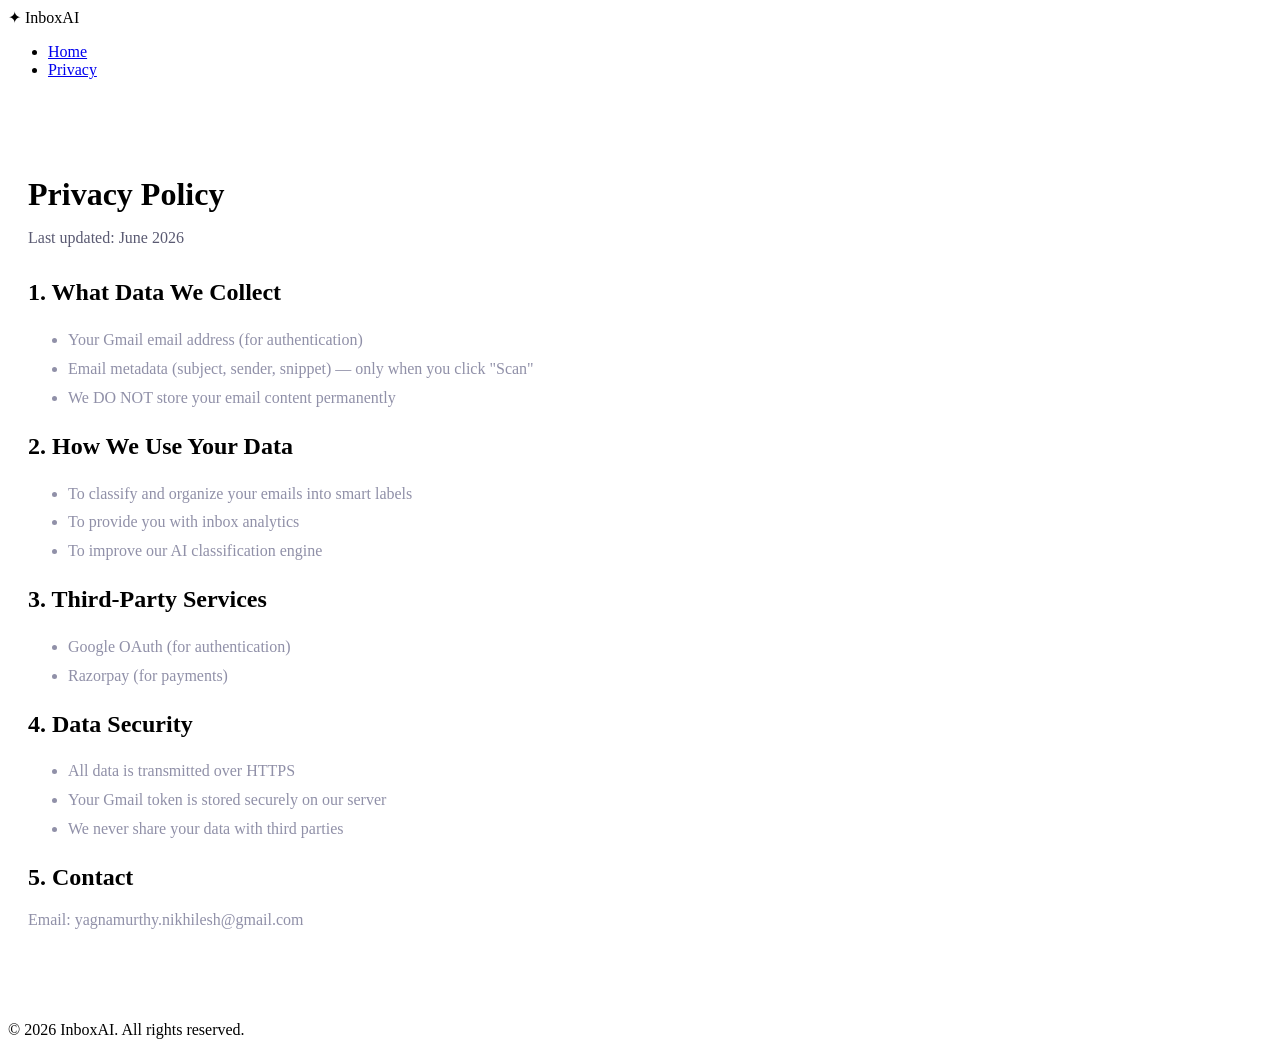
==== privacy.html @ 14af1d56 "Add files via upload" ====
<!DOCTYPE html>
<html lang="en">
<head>
    <meta charset="UTF-8" />
    <meta name="viewport" content="width=device-width, initial-scale=1.0" />
    <title>Privacy Policy — InboxAI</title>
    <link rel="stylesheet" href="styles.css" />
</head>
<body>

    <nav class="navbar">
        <div class="container">
            <div class="nav-brand">
                <span class="logo-mark">✦</span>
                <span class="logo-text">InboxAI</span>
            </div>
            <ul class="nav-links">
                <li><a href="index.html">Home</a></li>
                <li><a href="privacy.html">Privacy</a></li>
            </ul>
        </div>
    </nav>

    <div class="container" style="padding: 60px 20px; max-width: 700px;">
        <h1 style="font-size: 32px; margin-bottom: 8px;">Privacy Policy</h1>
        <p style="color: #5a5a72; margin-bottom: 32px;">Last updated: June 2026</p>

        <h2>1. What Data We Collect</h2>
        <ul style="color: #9090a8; line-height: 1.8; margin-bottom: 20px;">
            <li>Your Gmail email address (for authentication)</li>
            <li>Email metadata (subject, sender, snippet) — only when you click "Scan"</li>
            <li>We DO NOT store your email content permanently</li>
        </ul>

        <h2>2. How We Use Your Data</h2>
        <ul style="color: #9090a8; line-height: 1.8; margin-bottom: 20px;">
            <li>To classify and organize your emails into smart labels</li>
            <li>To provide you with inbox analytics</li>
            <li>To improve our AI classification engine</li>
        </ul>

        <h2>3. Third-Party Services</h2>
        <ul style="color: #9090a8; line-height: 1.8; margin-bottom: 20px;">
            <li>Google OAuth (for authentication)</li>
            <li>Razorpay (for payments)</li>
        </ul>

        <h2>4. Data Security</h2>
        <ul style="color: #9090a8; line-height: 1.8; margin-bottom: 20px;">
            <li>All data is transmitted over HTTPS</li>
            <li>Your Gmail token is stored securely on our server</li>
            <li>We never share your data with third parties</li>
        </ul>

        <h2>5. Contact</h2>
        <p style="color: #9090a8;">Email: yagnamurthy.nikhilesh@gmail.com</p>
    </div>

    <footer class="footer">
        <div class="container">
            <div class="footer-bottom">
                <p>&copy; 2026 InboxAI. All rights reserved.</p>
            </div>
        </div>
    </footer>

</body>
</html>
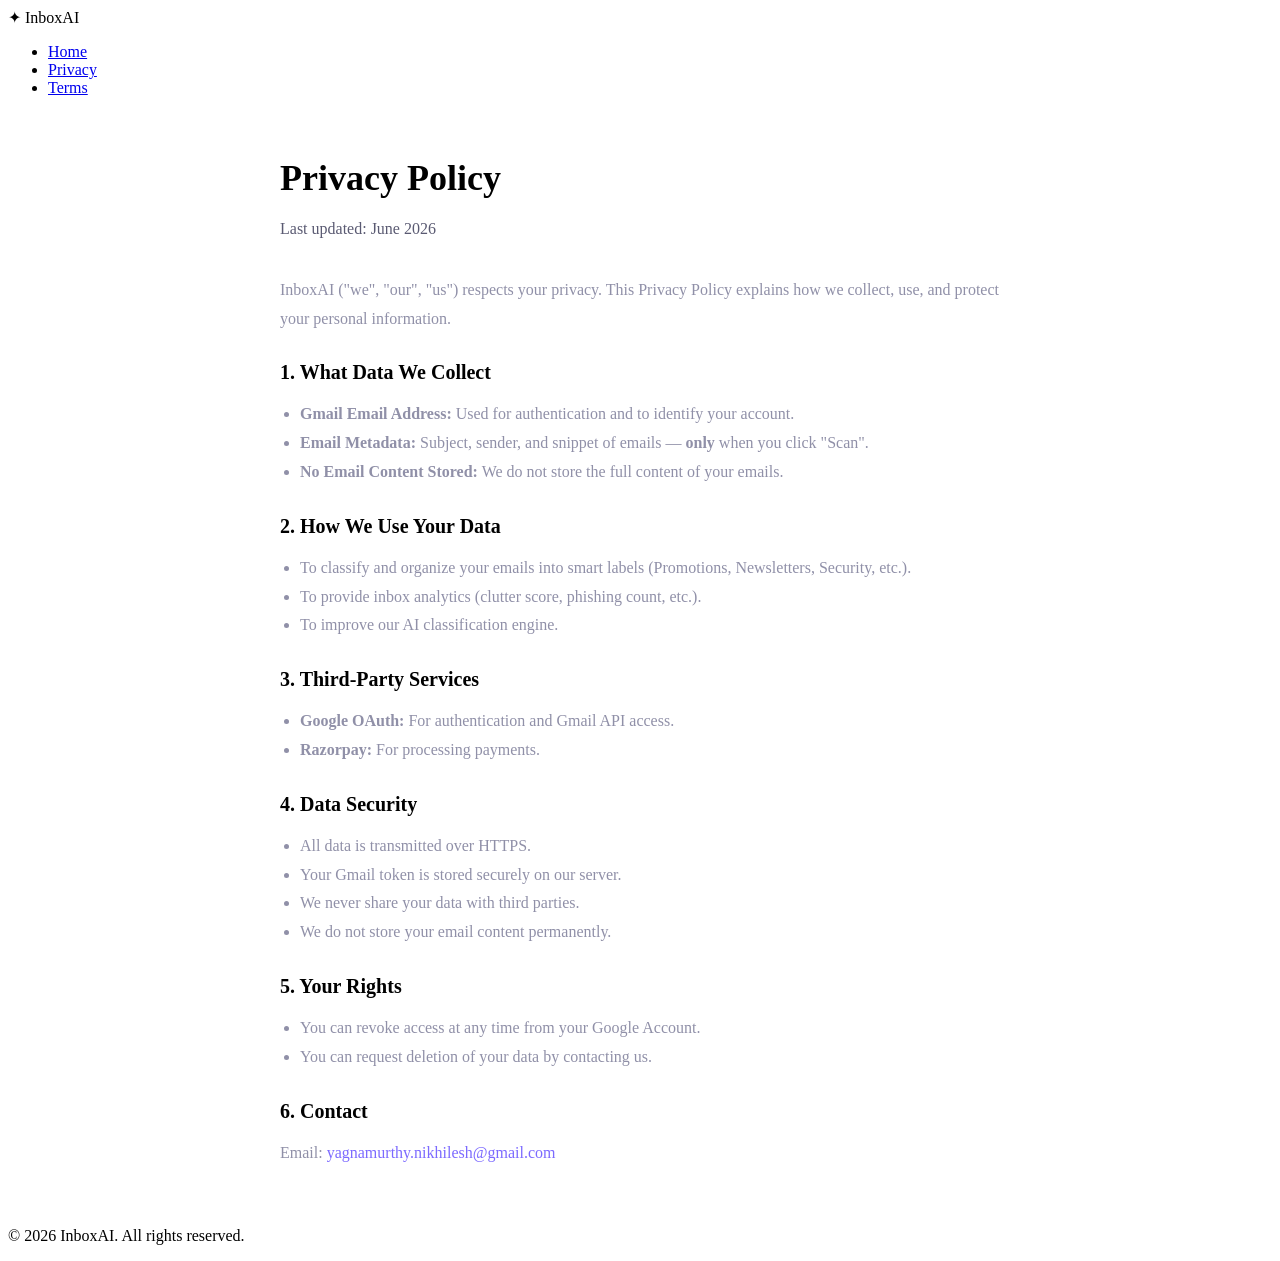
==== commit 034333a7: "Update privacy.html" ====
--- a/privacy.html
+++ b/privacy.html
@@ -4,56 +4,107 @@
     <meta charset="UTF-8" />
     <meta name="viewport" content="width=device-width, initial-scale=1.0" />
     <title>Privacy Policy — InboxAI</title>
+    <link rel="preconnect" href="https://fonts.googleapis.com">
+    <link href="https://fonts.googleapis.com/css2?family=Inter:wght@400;500;600;700;800;900&display=swap" rel="stylesheet">
     <link rel="stylesheet" href="styles.css" />
+    <style>
+        .legal-content {
+            max-width: 720px;
+            margin: 60px auto;
+            padding: 0 24px;
+        }
+        .legal-content h1 {
+            font-size: 36px;
+            font-weight: 800;
+            margin-bottom: 4px;
+        }
+        .legal-content .date {
+            color: #5a5a72;
+            margin-bottom: 32px;
+        }
+        .legal-content h2 {
+            font-size: 20px;
+            font-weight: 600;
+            margin: 28px 0 12px;
+        }
+        .legal-content p {
+            color: #9090a8;
+            line-height: 1.8;
+            margin-bottom: 12px;
+        }
+        .legal-content ul {
+            color: #9090a8;
+            line-height: 1.8;
+            padding-left: 20px;
+            margin-bottom: 16px;
+        }
+        .legal-content a {
+            color: #7c6aff;
+            text-decoration: none;
+        }
+        .legal-content a:hover {
+            text-decoration: underline;
+        }
+    </style>
 </head>
 <body>
 
     <nav class="navbar">
         <div class="container">
             <div class="nav-brand">
-                <span class="logo-mark">✦</span>
+                <span class="logo-icon">✦</span>
                 <span class="logo-text">InboxAI</span>
             </div>
             <ul class="nav-links">
                 <li><a href="index.html">Home</a></li>
                 <li><a href="privacy.html">Privacy</a></li>
+                <li><a href="terms.html">Terms</a></li>
             </ul>
         </div>
     </nav>
 
-    <div class="container" style="padding: 60px 20px; max-width: 700px;">
-        <h1 style="font-size: 32px; margin-bottom: 8px;">Privacy Policy</h1>
-        <p style="color: #5a5a72; margin-bottom: 32px;">Last updated: June 2026</p>
+    <div class="legal-content">
+        <h1>Privacy Policy</h1>
+        <p class="date">Last updated: June 2026</p>
+
+        <p>InboxAI ("we", "our", "us") respects your privacy. This Privacy Policy explains how we collect, use, and protect your personal information.</p>
 
         <h2>1. What Data We Collect</h2>
-        <ul style="color: #9090a8; line-height: 1.8; margin-bottom: 20px;">
-            <li>Your Gmail email address (for authentication)</li>
-            <li>Email metadata (subject, sender, snippet) — only when you click "Scan"</li>
-            <li>We DO NOT store your email content permanently</li>
+        <ul>
+            <li><strong>Gmail Email Address:</strong> Used for authentication and to identify your account.</li>
+            <li><strong>Email Metadata:</strong> Subject, sender, and snippet of emails — <strong>only</strong> when you click "Scan".</li>
+            <li><strong>No Email Content Stored:</strong> We do not store the full content of your emails.</li>
         </ul>
 
         <h2>2. How We Use Your Data</h2>
-        <ul style="color: #9090a8; line-height: 1.8; margin-bottom: 20px;">
-            <li>To classify and organize your emails into smart labels</li>
-            <li>To provide you with inbox analytics</li>
-            <li>To improve our AI classification engine</li>
+        <ul>
+            <li>To classify and organize your emails into smart labels (Promotions, Newsletters, Security, etc.).</li>
+            <li>To provide inbox analytics (clutter score, phishing count, etc.).</li>
+            <li>To improve our AI classification engine.</li>
         </ul>
 
         <h2>3. Third-Party Services</h2>
-        <ul style="color: #9090a8; line-height: 1.8; margin-bottom: 20px;">
-            <li>Google OAuth (for authentication)</li>
-            <li>Razorpay (for payments)</li>
+        <ul>
+            <li><strong>Google OAuth:</strong> For authentication and Gmail API access.</li>
+            <li><strong>Razorpay:</strong> For processing payments.</li>
         </ul>
 
         <h2>4. Data Security</h2>
-        <ul style="color: #9090a8; line-height: 1.8; margin-bottom: 20px;">
-            <li>All data is transmitted over HTTPS</li>
-            <li>Your Gmail token is stored securely on our server</li>
-            <li>We never share your data with third parties</li>
+        <ul>
+            <li>All data is transmitted over HTTPS.</li>
+            <li>Your Gmail token is stored securely on our server.</li>
+            <li>We never share your data with third parties.</li>
+            <li>We do not store your email content permanently.</li>
         </ul>
 
-        <h2>5. Contact</h2>
-        <p style="color: #9090a8;">Email: yagnamurthy.nikhilesh@gmail.com</p>
+        <h2>5. Your Rights</h2>
+        <ul>
+            <li>You can revoke access at any time from your Google Account.</li>
+            <li>You can request deletion of your data by contacting us.</li>
+        </ul>
+
+        <h2>6. Contact</h2>
+        <p>Email: <a href="mailto:yagnamurthy.nikhilesh@gmail.com">yagnamurthy.nikhilesh@gmail.com</a></p>
     </div>
 
     <footer class="footer">
@@ -65,4 +116,4 @@
     </footer>
 
 </body>
-</html>+</html>
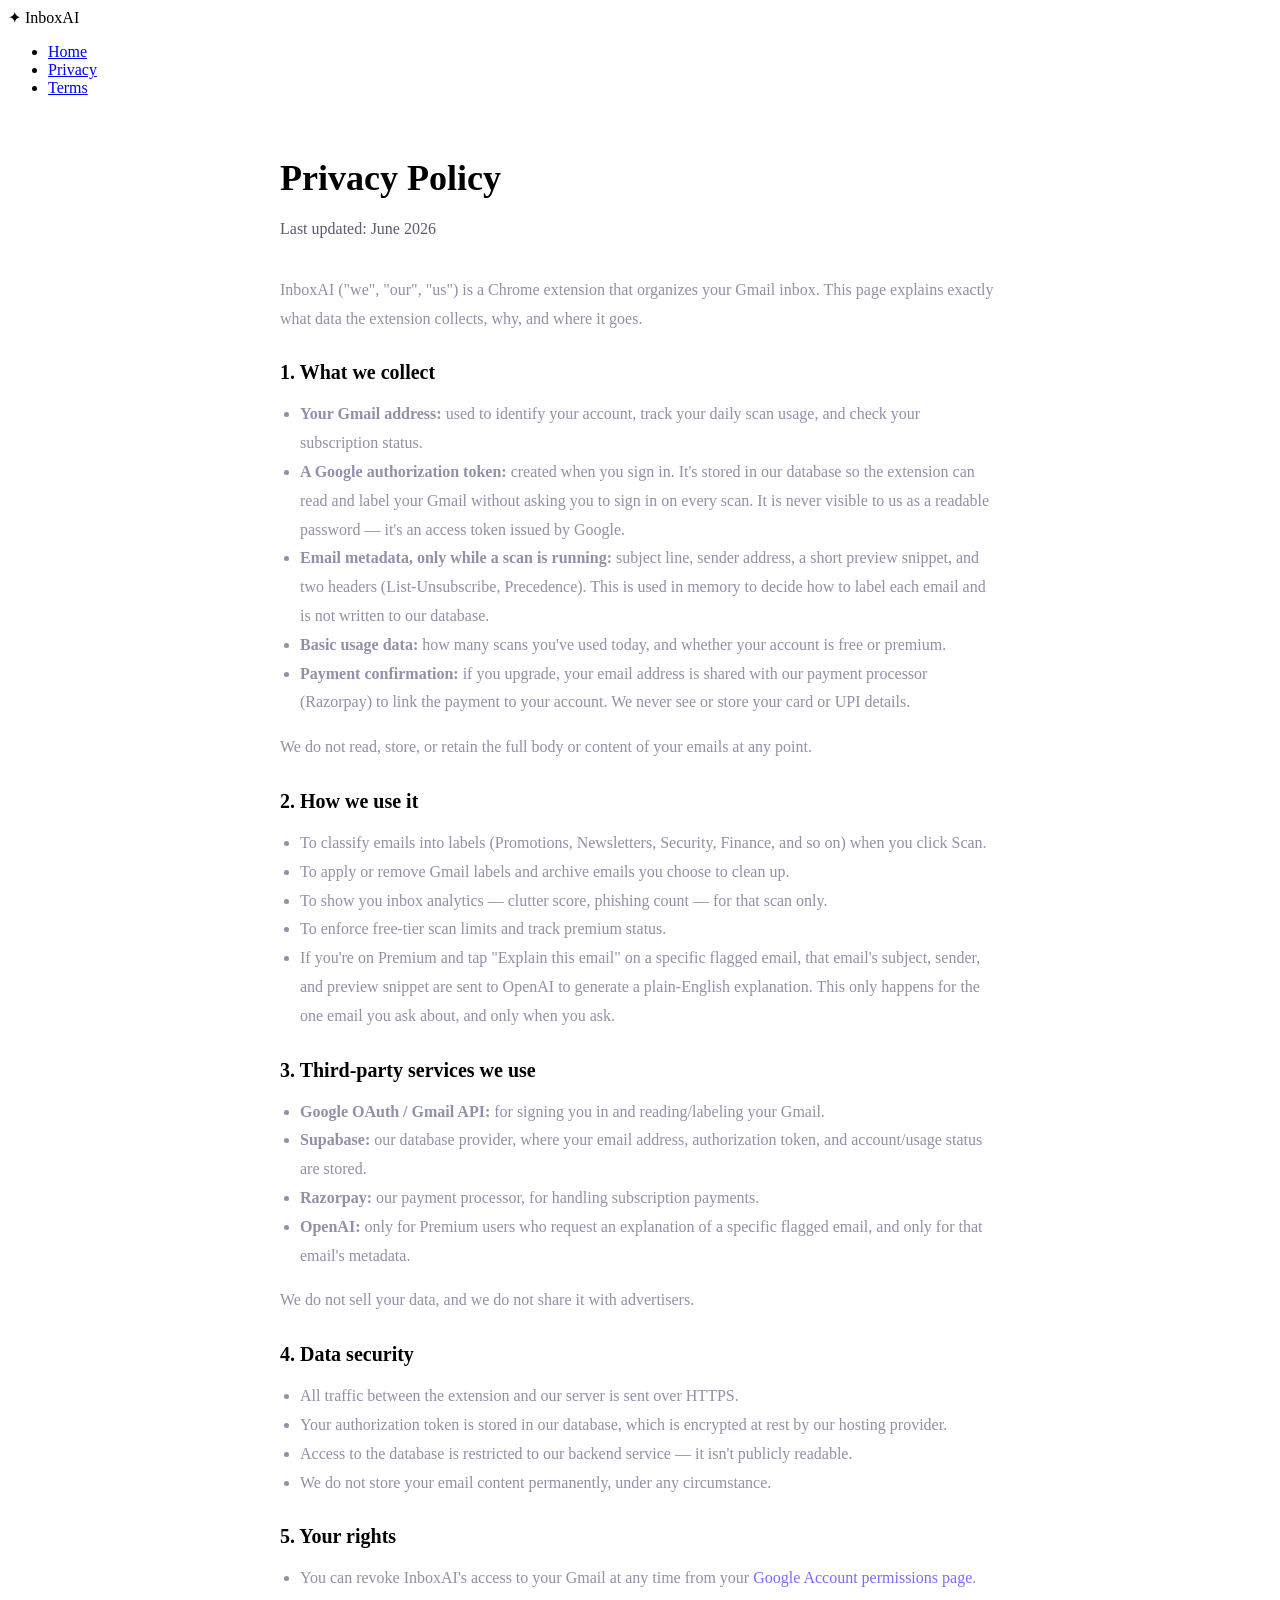
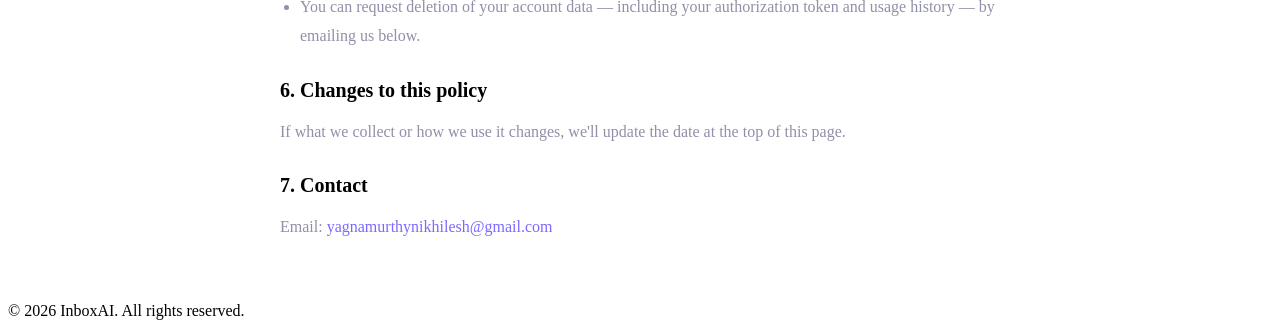
==== commit 1cbefc04: "Update privacy.html" ====
--- a/privacy.html
+++ b/privacy.html
@@ -67,44 +67,55 @@
         <h1>Privacy Policy</h1>
         <p class="date">Last updated: June 2026</p>
 
-        <p>InboxAI ("we", "our", "us") respects your privacy. This Privacy Policy explains how we collect, use, and protect your personal information.</p>
+        <p>InboxAI ("we", "our", "us") is a Chrome extension that organizes your Gmail inbox. This page explains exactly what data the extension collects, why, and where it goes.</p>
 
-        <h2>1. What Data We Collect</h2>
+        <h2>1. What we collect</h2>
         <ul>
-            <li><strong>Gmail Email Address:</strong> Used for authentication and to identify your account.</li>
-            <li><strong>Email Metadata:</strong> Subject, sender, and snippet of emails — <strong>only</strong> when you click "Scan".</li>
-            <li><strong>No Email Content Stored:</strong> We do not store the full content of your emails.</li>
+            <li><strong>Your Gmail address:</strong> used to identify your account, track your daily scan usage, and check your subscription status.</li>
+            <li><strong>A Google authorization token:</strong> created when you sign in. It's stored in our database so the extension can read and label your Gmail without asking you to sign in on every scan. It is never visible to us as a readable password — it's an access token issued by Google.</li>
+            <li><strong>Email metadata, only while a scan is running:</strong> subject line, sender address, a short preview snippet, and two headers (List-Unsubscribe, Precedence). This is used in memory to decide how to label each email and is not written to our database.</li>
+            <li><strong>Basic usage data:</strong> how many scans you've used today, and whether your account is free or premium.</li>
+            <li><strong>Payment confirmation:</strong> if you upgrade, your email address is shared with our payment processor (Razorpay) to link the payment to your account. We never see or store your card or UPI details.</li>
+        </ul>
+        <p>We do not read, store, or retain the full body or content of your emails at any point.</p>
+
+        <h2>2. How we use it</h2>
+        <ul>
+            <li>To classify emails into labels (Promotions, Newsletters, Security, Finance, and so on) when you click Scan.</li>
+            <li>To apply or remove Gmail labels and archive emails you choose to clean up.</li>
+            <li>To show you inbox analytics — clutter score, phishing count — for that scan only.</li>
+            <li>To enforce free-tier scan limits and track premium status.</li>
+            <li>If you're on Premium and tap "Explain this email" on a specific flagged email, that email's subject, sender, and preview snippet are sent to OpenAI to generate a plain-English explanation. This only happens for the one email you ask about, and only when you ask.</li>
         </ul>
 
-        <h2>2. How We Use Your Data</h2>
+        <h2>3. Third-party services we use</h2>
         <ul>
-            <li>To classify and organize your emails into smart labels (Promotions, Newsletters, Security, etc.).</li>
-            <li>To provide inbox analytics (clutter score, phishing count, etc.).</li>
-            <li>To improve our AI classification engine.</li>
+            <li><strong>Google OAuth / Gmail API:</strong> for signing you in and reading/labeling your Gmail.</li>
+            <li><strong>Supabase:</strong> our database provider, where your email address, authorization token, and account/usage status are stored.</li>
+            <li><strong>Razorpay:</strong> our payment processor, for handling subscription payments.</li>
+            <li><strong>OpenAI:</strong> only for Premium users who request an explanation of a specific flagged email, and only for that email's metadata.</li>
+        </ul>
+        <p>We do not sell your data, and we do not share it with advertisers.</p>
+
+        <h2>4. Data security</h2>
+        <ul>
+            <li>All traffic between the extension and our server is sent over HTTPS.</li>
+            <li>Your authorization token is stored in our database, which is encrypted at rest by our hosting provider.</li>
+            <li>Access to the database is restricted to our backend service — it isn't publicly readable.</li>
+            <li>We do not store your email content permanently, under any circumstance.</li>
         </ul>
 
-        <h2>3. Third-Party Services</h2>
+        <h2>5. Your rights</h2>
         <ul>
-            <li><strong>Google OAuth:</strong> For authentication and Gmail API access.</li>
-            <li><strong>Razorpay:</strong> For processing payments.</li>
+            <li>You can revoke InboxAI's access to your Gmail at any time from your <a href="https://myaccount.google.com/permissions" target="_blank" rel="noopener">Google Account permissions page</a>.</li>
+            <li>You can request deletion of your account data — including your authorization token and usage history — by emailing us below.</li>
         </ul>
 
-        <h2>4. Data Security</h2>
-        <ul>
-            <li>All data is transmitted over HTTPS.</li>
-            <li>Your Gmail token is stored securely on our server.</li>
-            <li>We never share your data with third parties.</li>
-            <li>We do not store your email content permanently.</li>
-        </ul>
+        <h2>6. Changes to this policy</h2>
+        <p>If what we collect or how we use it changes, we'll update the date at the top of this page.</p>
 
-        <h2>5. Your Rights</h2>
-        <ul>
-            <li>You can revoke access at any time from your Google Account.</li>
-            <li>You can request deletion of your data by contacting us.</li>
-        </ul>
-
-        <h2>6. Contact</h2>
-        <p>Email: <a href="mailto:yagnamurthy.nikhilesh@gmail.com">yagnamurthy.nikhilesh@gmail.com</a></p>
+        <h2>7. Contact</h2>
+        <p>Email: <a href="mailto:yagnamurthynikhilesh@gmail.com">yagnamurthynikhilesh@gmail.com</a></p>
     </div>
 
     <footer class="footer">
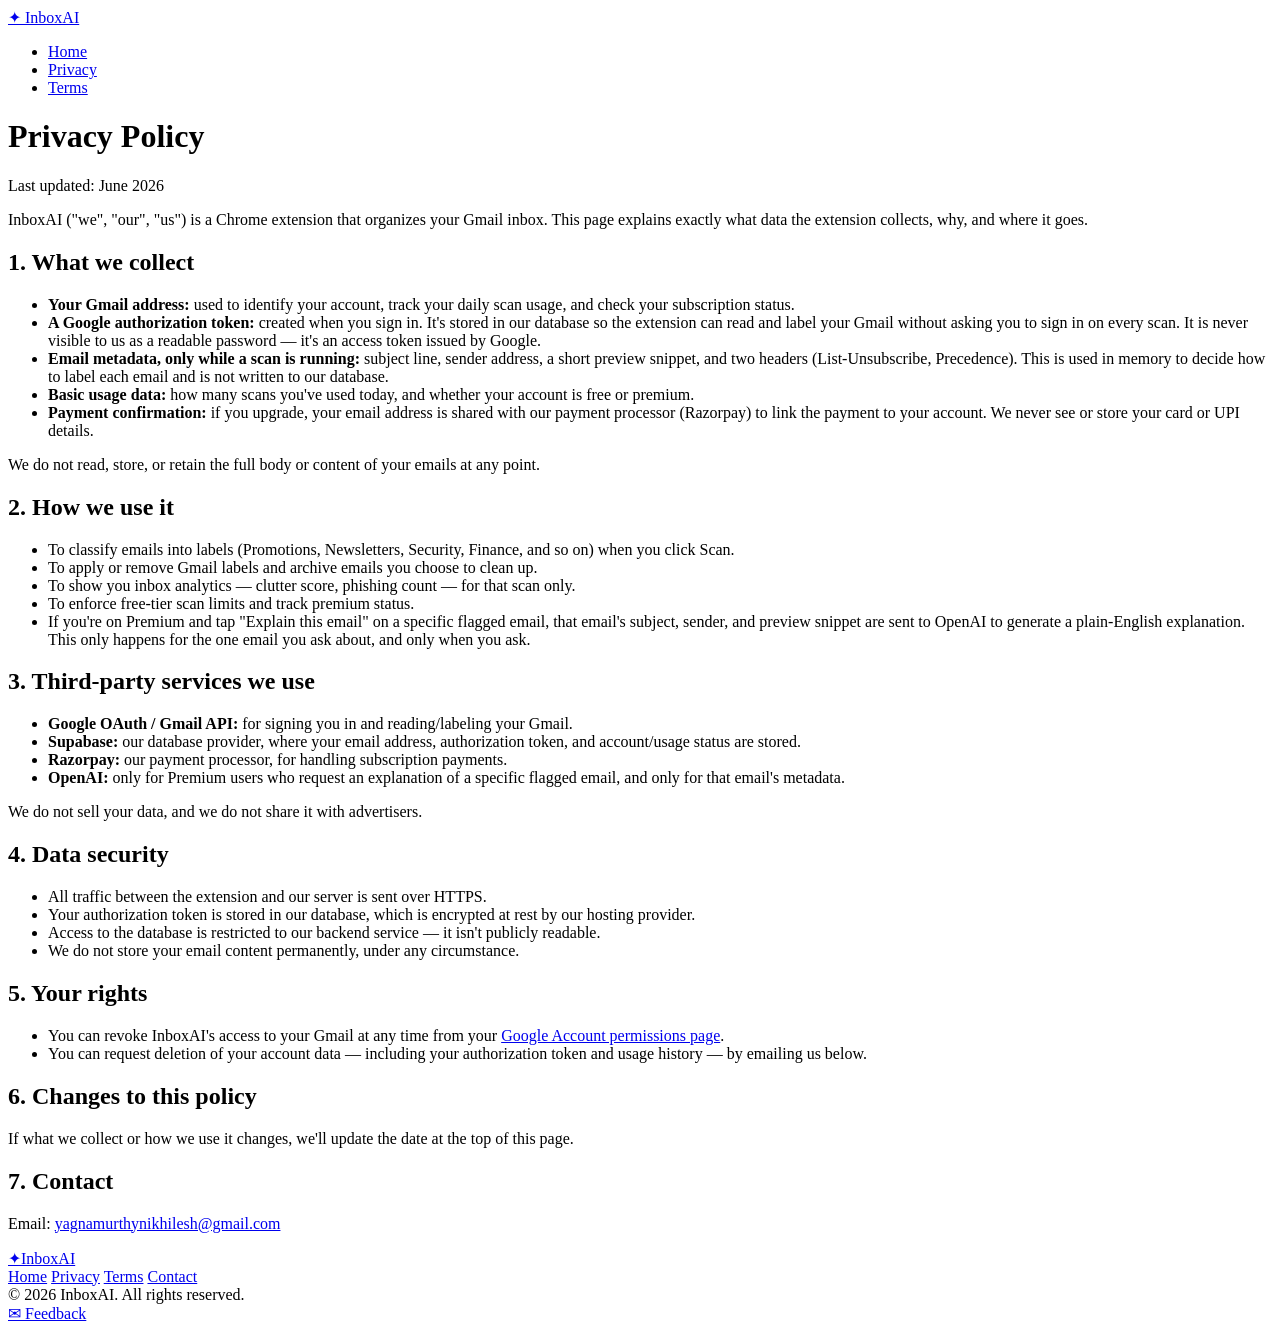
==== commit f5ce84d4: "Update privacy.html" ====
--- a/privacy.html
+++ b/privacy.html
@@ -6,58 +6,22 @@
     <title>Privacy Policy — InboxAI</title>
     <link rel="preconnect" href="https://fonts.googleapis.com">
     <link href="https://fonts.googleapis.com/css2?family=Inter:wght@400;500;600;700;800;900&display=swap" rel="stylesheet">
+    <link rel="preconnect" href="https://fonts.googleapis.com">
+    <link rel="preconnect" href="https://fonts.gstatic.com" crossorigin>
+    <link href="https://fonts.googleapis.com/css2?family=Fraunces:opsz,wght@9..144,400;9..144,500;9..144,600;9..144,700&family=Inter:wght@400;500;600;700&family=Space+Mono:wght@400;700&display=swap" rel="stylesheet">
     <link rel="stylesheet" href="styles.css" />
-    <style>
-        .legal-content {
-            max-width: 720px;
-            margin: 60px auto;
-            padding: 0 24px;
-        }
-        .legal-content h1 {
-            font-size: 36px;
-            font-weight: 800;
-            margin-bottom: 4px;
-        }
-        .legal-content .date {
-            color: #5a5a72;
-            margin-bottom: 32px;
-        }
-        .legal-content h2 {
-            font-size: 20px;
-            font-weight: 600;
-            margin: 28px 0 12px;
-        }
-        .legal-content p {
-            color: #9090a8;
-            line-height: 1.8;
-            margin-bottom: 12px;
-        }
-        .legal-content ul {
-            color: #9090a8;
-            line-height: 1.8;
-            padding-left: 20px;
-            margin-bottom: 16px;
-        }
-        .legal-content a {
-            color: #7c6aff;
-            text-decoration: none;
-        }
-        .legal-content a:hover {
-            text-decoration: underline;
-        }
-    </style>
 </head>
 <body>
 
     <nav class="navbar">
         <div class="container">
-            <div class="nav-brand">
+            <a href="index.html" class="nav-brand">
                 <span class="logo-icon">✦</span>
                 <span class="logo-text">InboxAI</span>
-            </div>
+            </a>
             <ul class="nav-links">
                 <li><a href="index.html">Home</a></li>
-                <li><a href="privacy.html">Privacy</a></li>
+                <li><a href="privacy.html" class="active">Privacy</a></li>
                 <li><a href="terms.html">Terms</a></li>
             </ul>
         </div>
@@ -120,11 +84,27 @@
 
     <footer class="footer">
         <div class="container">
+            <div class="footer-top">
+                <a href="index.html" class="nav-brand"><span class="logo-icon">✦</span><span class="logo-text">InboxAI</span></a>
+                <nav class="footer-links">
+                    <a href="index.html">Home</a>
+                    <a href="privacy.html">Privacy</a>
+                    <a href="terms.html">Terms</a>
+                    <a href="mailto:yagnamurthynikhilesh@gmail.com">Contact</a>
+                </nav>
+            </div>
             <div class="footer-bottom">
-                <p>&copy; 2026 InboxAI. All rights reserved.</p>
+                <span>&copy; 2026 InboxAI. All rights reserved.</span>
             </div>
         </div>
     </footer>
 
+    <a class="feedback-fab"
+       href="mailto:yagnamurthynikhilesh@gmail.com?subject=InboxAI%20feedback&body=Hey%20Nikhilesh%2C%0A%0AHere's%20my%20feedback%20on%20InboxAI%3A%0A%0A"
+       aria-label="Send feedback by email">
+      <span class="seal">✉</span>
+      <span class="fab-label">Feedback</span>
+    </a>
+
 </body>
 </html>
